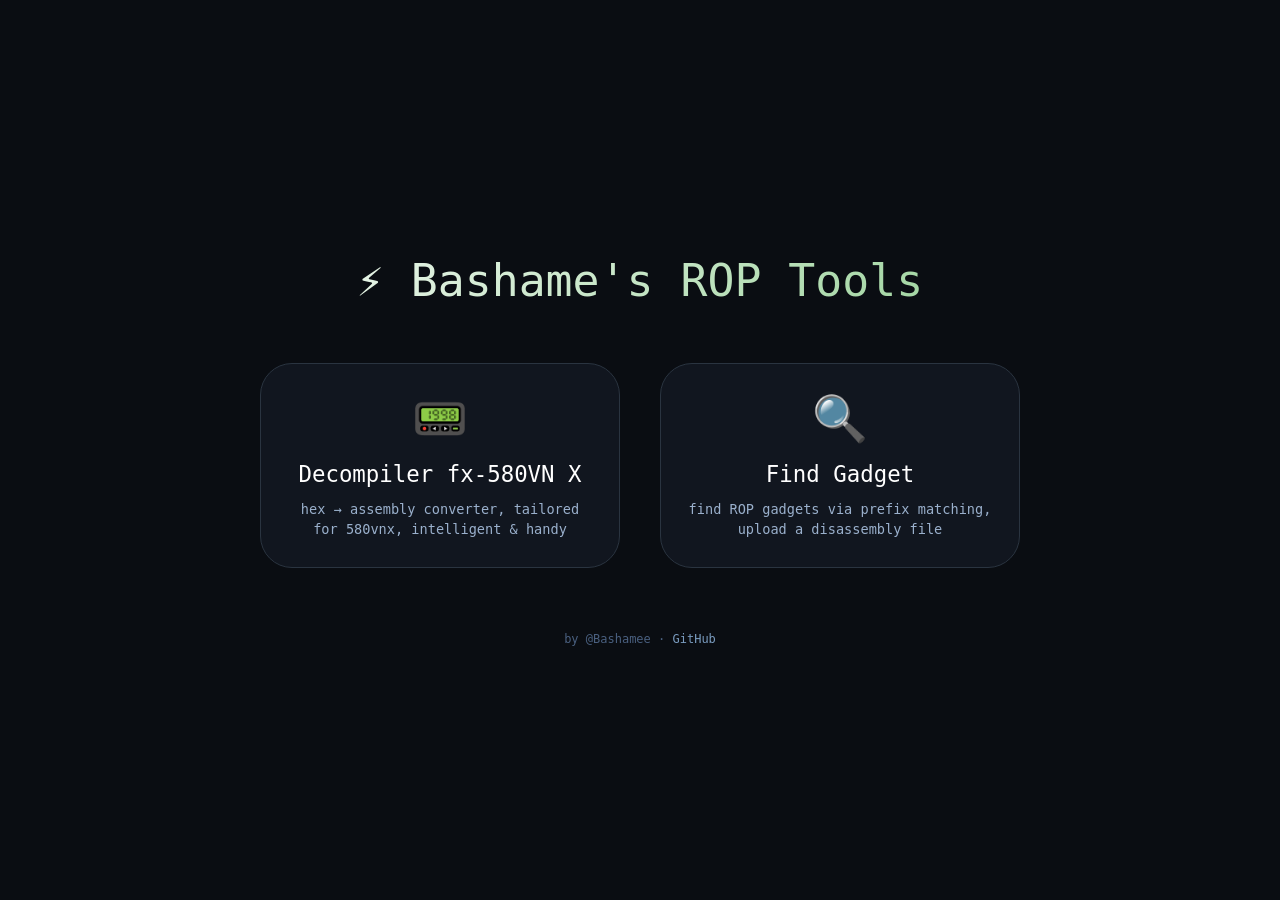
==== index.html @ 03045a9b "Mô tả nội dung cập nhật" ====
<!DOCTYPE html>
<html lang="en">
<head>
    <meta charset="UTF-8">
    <meta name="viewport" content="width=device-width, initial-scale=1.0">
    <title>Bashame's ROP Tools</title>
    <style>
        * { margin: 0; padding: 0; box-sizing: border-box; }
        body { background: #0a0d12; font-family: 'Segoe UI', 'Fira Code', monospace; display: flex; justify-content: center; align-items: center; min-height: 100vh; padding: 20px; }
        .container { text-align: center; max-width: 1000px; width: 100%; }
        h1 { font-size: 2.8rem; font-weight: 500; background: linear-gradient(135deg, #fff, #8bcb8b); background-clip: text; -webkit-background-clip: text; color: transparent; margin-bottom: 56px; }
        .tools { display: flex; flex-wrap: wrap; justify-content: center; gap: 40px; }
        .tool-card { background: #11161f; border: 1px solid #2a3440; border-radius: 32px; padding: 28px 24px; width: 360px; transition: all 0.25s ease; text-decoration: none; display: block; }
        .tool-card:hover { transform: translateY(-6px); border-color: #5a7aaa; background: #161e2a; }
        .tool-icon { font-size: 2.8rem; margin-bottom: 16px; }
        .tool-title { font-size: 1.4rem; font-weight: 500; color: #ffffff; margin-bottom: 12px; white-space: nowrap; }
        .tool-desc { font-size: 0.85rem; color: #9ab0cc; line-height: 1.5; }
        footer { margin-top: 64px; font-size: 0.75rem; color: #4a6080; }
        footer a { color: #7a9cc0; text-decoration: none; }
        @media (max-width: 850px) { .tool-card { width: 320px; } .tool-title { font-size: 1.3rem; } }
        @media (max-width: 750px) { .tool-card { width: 280px; } .tool-title { white-space: normal; } }
        @media (max-width: 650px) { h1 { font-size: 2rem; } .tool-card { width: 260px; } }
    </style>
</head>
<body>
<div class="container">
    <h1>⚡ Bashame's ROP Tools</h1>
    <div class="tools">
        <!-- ĐƯỜNG DẪN NÀY PHẢI TRÙNG VỚI TÊN THƯ MỤC THỰC TẾ -->
        <a href="decompiler580vnx/" class="tool-card">
            <div class="tool-icon">📟</div>
            <div class="tool-title">Decompiler fx-580VN X</div>
            <div class="tool-desc">hex → assembly converter, tailored for 580vnx, intelligent & handy</div>
        </a>
        <a href="findgadget/" class="tool-card">
            <div class="tool-icon">🔍</div>
            <div class="tool-title">Find Gadget</div>
            <div class="tool-desc">find ROP gadgets via prefix matching, upload a disassembly file</div>
        </a>
    </div>
    <footer>
        <span>by @Bashamee · </span>
        <a href="https://github.com/bashamee/roptools" target="_blank">GitHub</a>
    </footer>
</div>
</body>
</html>
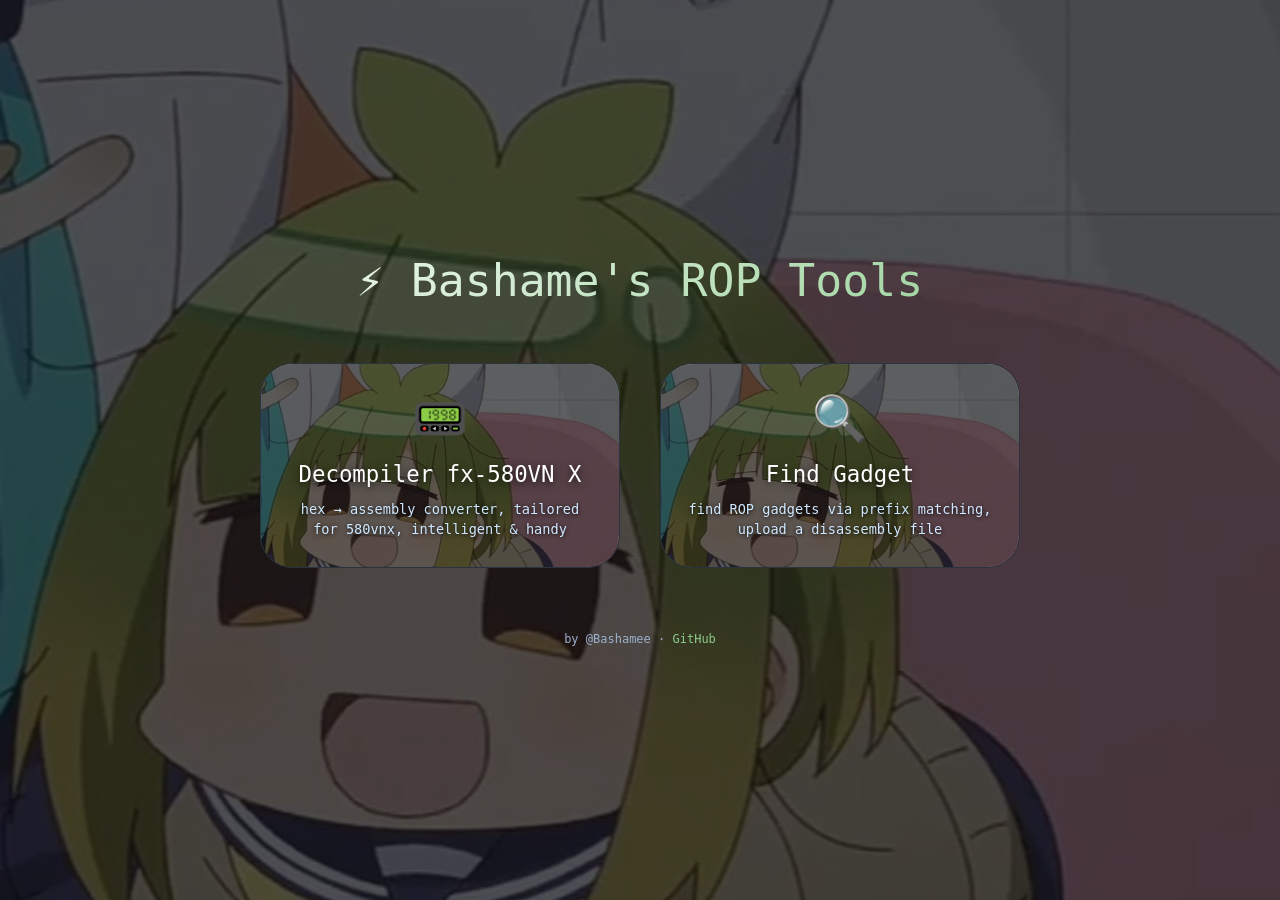
==== commit f28f2ad9: "trol update" ====
--- a/index.html
+++ b/index.html
@@ -6,17 +6,137 @@
     <title>Bashame's ROP Tools</title>
     <style>
         * { margin: 0; padding: 0; box-sizing: border-box; }
-        body { background: #0a0d12; font-family: 'Segoe UI', 'Fira Code', monospace; display: flex; justify-content: center; align-items: center; min-height: 100vh; padding: 20px; }
-        .container { text-align: center; max-width: 1000px; width: 100%; }
-        h1 { font-size: 2.8rem; font-weight: 500; background: linear-gradient(135deg, #fff, #8bcb8b); background-clip: text; -webkit-background-clip: text; color: transparent; margin-bottom: 56px; }
-        .tools { display: flex; flex-wrap: wrap; justify-content: center; gap: 40px; }
-        .tool-card { background: #11161f; border: 1px solid #2a3440; border-radius: 32px; padding: 28px 24px; width: 360px; transition: all 0.25s ease; text-decoration: none; display: block; }
-        .tool-card:hover { transform: translateY(-6px); border-color: #5a7aaa; background: #161e2a; }
-        .tool-icon { font-size: 2.8rem; margin-bottom: 16px; }
-        .tool-title { font-size: 1.4rem; font-weight: 500; color: #ffffff; margin-bottom: 12px; white-space: nowrap; }
-        .tool-desc { font-size: 0.85rem; color: #9ab0cc; line-height: 1.5; }
-        footer { margin-top: 64px; font-size: 0.75rem; color: #4a6080; }
-        footer a { color: #7a9cc0; text-decoration: none; }
+
+        body {
+            background: #0a0d12;
+            font-family: 'Segoe UI', 'Fira Code', monospace;
+            display: flex;
+            justify-content: center;
+            align-items: center;
+            min-height: 100vh;
+            padding: 20px;
+            background-image: url('[data-uri]');
+            background-size: cover;
+            background-position: center;
+            background-attachment: fixed;
+        }
+
+        body::before {
+            content: '';
+            position: fixed;
+            inset: 0;
+            background: rgba(10, 13, 18, 0.72);
+            z-index: 0;
+        }
+
+        .container {
+            text-align: center;
+            max-width: 1000px;
+            width: 100%;
+            position: relative;
+            z-index: 1;
+        }
+
+        h1 {
+            font-size: 2.8rem;
+            font-weight: 500;
+            background: linear-gradient(135deg, #fff, #8bcb8b);
+            background-clip: text;
+            -webkit-background-clip: text;
+            color: transparent;
+            margin-bottom: 56px;
+        }
+
+        .tools {
+            display: flex;
+            flex-wrap: wrap;
+            justify-content: center;
+            gap: 40px;
+        }
+
+        .tool-card {
+            border: 1px solid #2a3440;
+            border-radius: 32px;
+            padding: 28px 24px;
+            width: 360px;
+            transition: all 0.25s ease;
+            text-decoration: none;
+            display: block;
+            position: relative;
+            overflow: hidden;
+        }
+
+        .tool-card::before {
+            content: '';
+            position: absolute;
+            inset: 0;
+            background-image: url('[data-uri]');
+            background-size: cover;
+            background-position: center;
+            border-radius: 32px;
+            z-index: 0;
+            transition: transform 0.3s ease;
+        }
+
+        .tool-card::after {
+            content: '';
+            position: absolute;
+            inset: 0;
+            background: rgba(10, 13, 18, 0.65);
+            border-radius: 32px;
+            z-index: 1;
+            transition: background 0.25s ease;
+        }
+
+        .tool-card:hover::before {
+            transform: scale(1.05);
+        }
+
+        .tool-card:hover::after {
+            background: rgba(10, 13, 18, 0.45);
+        }
+
+        .tool-card:hover {
+            transform: translateY(-6px);
+            border-color: #8bcb8b;
+            box-shadow: 0 12px 40px rgba(139, 203, 139, 0.2);
+        }
+
+        .tool-icon {
+            font-size: 2.8rem;
+            margin-bottom: 16px;
+            position: relative;
+            z-index: 2;
+        }
+
+        .tool-title {
+            font-size: 1.4rem;
+            font-weight: 500;
+            color: #ffffff;
+            margin-bottom: 12px;
+            white-space: nowrap;
+            position: relative;
+            z-index: 2;
+            text-shadow: 0 2px 8px rgba(0,0,0,0.8);
+        }
+
+        .tool-desc {
+            font-size: 0.85rem;
+            color: #d0e8ff;
+            line-height: 1.5;
+            position: relative;
+            z-index: 2;
+            text-shadow: 0 1px 4px rgba(0,0,0,0.9);
+        }
+
+        footer {
+            margin-top: 64px;
+            font-size: 0.75rem;
+            color: #9ab0cc;
+        }
+
+        footer a { color: #8bcb8b; text-decoration: none; }
+
         @media (max-width: 850px) { .tool-card { width: 320px; } .tool-title { font-size: 1.3rem; } }
         @media (max-width: 750px) { .tool-card { width: 280px; } .tool-title { white-space: normal; } }
         @media (max-width: 650px) { h1 { font-size: 2rem; } .tool-card { width: 260px; } }
@@ -26,7 +146,6 @@
 <div class="container">
     <h1>⚡ Bashame's ROP Tools</h1>
     <div class="tools">
-        <!-- ĐƯỜNG DẪN NÀY PHẢI TRÙNG VỚI TÊN THƯ MỤC THỰC TẾ -->
         <a href="decompiler580vnx/" class="tool-card">
             <div class="tool-icon">📟</div>
             <div class="tool-title">Decompiler fx-580VN X</div>
@@ -44,4 +163,4 @@
     </footer>
 </div>
 </body>
-</html>+</html>
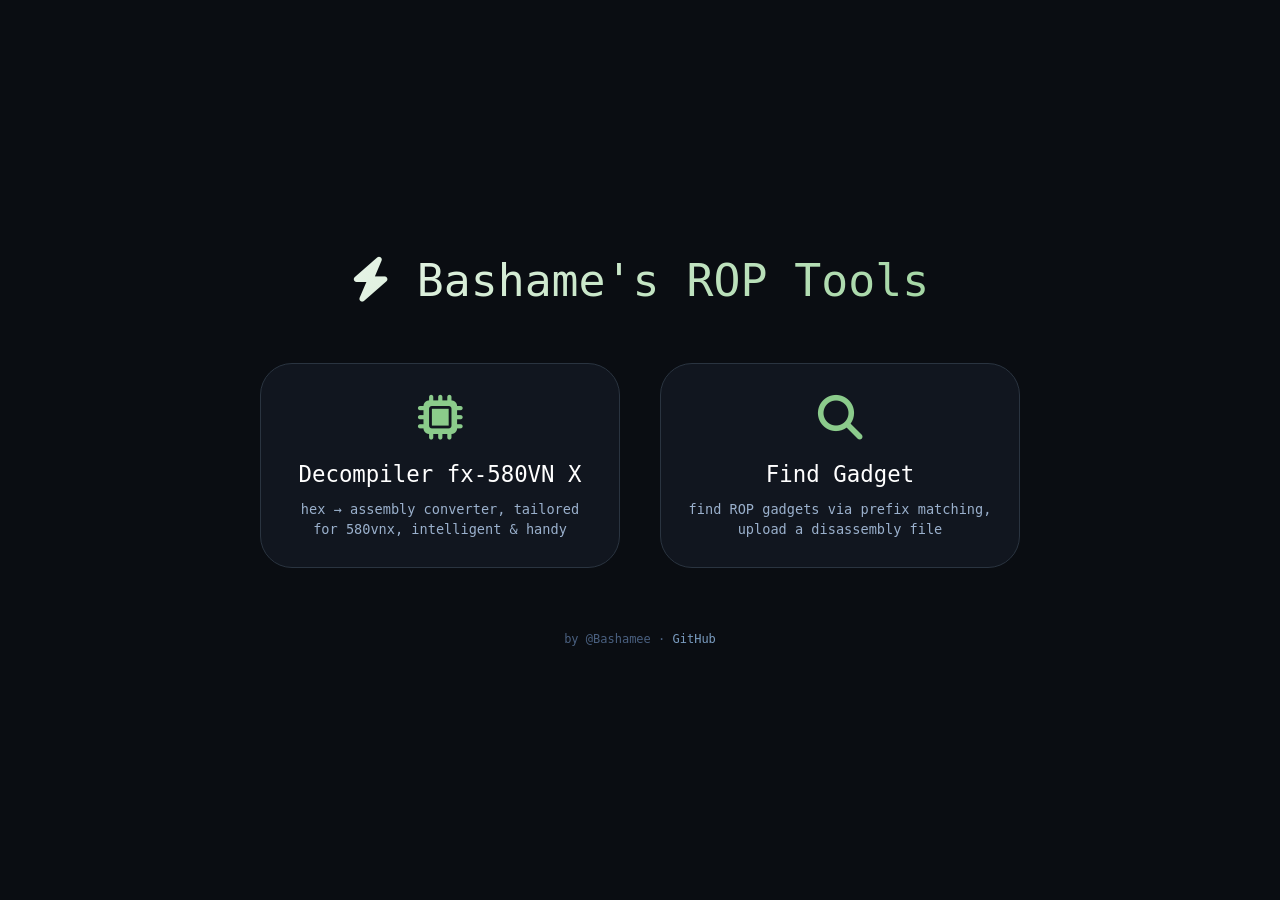
==== commit 0560f949: "refactor: separate ui assets, use font awesome and setup ci" ====
--- a/index.html
+++ b/index.html
@@ -1,166 +1,156 @@
-<!DOCTYPE html>
+<!doctype html>
 <html lang="en">
-<head>
-    <meta charset="UTF-8">
-    <meta name="viewport" content="width=device-width, initial-scale=1.0">
+  <head>
+    <meta charset="UTF-8" />
+    <meta name="viewport" content="width=device-width, initial-scale=1.0" />
     <title>Bashame's ROP Tools</title>
+    <link
+      rel="stylesheet"
+      href="https://cdnjs.cloudflare.com/ajax/libs/font-awesome/6.4.0/css/all.min.css"
+    />
     <style>
-        * { margin: 0; padding: 0; box-sizing: border-box; }
+      * {
+        margin: 0;
+        padding: 0;
+        box-sizing: border-box;
+      }
 
-        body {
-            background: #0a0d12;
-            font-family: 'Segoe UI', 'Fira Code', monospace;
-            display: flex;
-            justify-content: center;
-            align-items: center;
-            min-height: 100vh;
-            padding: 20px;
-            background-image: url('[data-uri]');
-            background-size: cover;
-            background-position: center;
-            background-attachment: fixed;
+      body {
+        background: #0a0d12;
+        font-family: "Segoe UI", "Fira Code", monospace;
+        display: flex;
+        justify-content: center;
+        align-items: center;
+        min-height: 100vh;
+        padding: 20px;
+      }
+
+      .container {
+        text-align: center;
+        max-width: 1000px;
+        width: 100%;
+      }
+
+      h1 {
+        font-size: 2.8rem;
+        font-weight: 500;
+        background: linear-gradient(135deg, #fff, #8bcb8b);
+        background-clip: text;
+        -webkit-background-clip: text;
+        color: transparent;
+        margin-bottom: 56px;
+      }
+
+      .tools {
+        display: flex;
+        flex-wrap: wrap;
+        justify-content: center;
+        gap: 40px;
+      }
+
+      .tool-card {
+        background: #11161f;
+        border: 1px solid #2a3440;
+        border-radius: 32px;
+        padding: 28px 24px;
+        width: 360px;
+        transition: all 0.25s ease;
+        text-decoration: none;
+        display: block;
+      }
+
+      .tool-card:hover {
+        transform: translateY(-6px);
+        border-color: #5a7aaa;
+        background: #161e2a;
+      }
+
+      .tool-icon {
+        font-size: 2.8rem;
+        margin-bottom: 16px;
+        color: #8bcb8b;
+      }
+
+      .tool-title {
+        font-size: 1.4rem;
+        font-weight: 500;
+        color: #ffffff;
+        margin-bottom: 12px;
+        white-space: nowrap;
+      }
+
+      .tool-desc {
+        font-size: 0.85rem;
+        color: #9ab0cc;
+        line-height: 1.5;
+      }
+
+      footer {
+        margin-top: 64px;
+        font-size: 0.75rem;
+        color: #4a6080;
+      }
+
+      footer a {
+        color: #7a9cc0;
+        text-decoration: none;
+      }
+
+      @media (max-width: 850px) {
+        .tool-card {
+          width: 320px;
         }
+        .tool-title {
+          font-size: 1.3rem;
+        }
+      }
 
-        body::before {
-            content: '';
-            position: fixed;
-            inset: 0;
-            background: rgba(10, 13, 18, 0.72);
-            z-index: 0;
+      @media (max-width: 750px) {
+        .tool-card {
+          width: 280px;
         }
+        .tool-title {
+          white-space: normal;
+        }
+      }
 
-        .container {
-            text-align: center;
-            max-width: 1000px;
-            width: 100%;
-            position: relative;
-            z-index: 1;
+      @media (max-width: 650px) {
+        h1 {
+          font-size: 2rem;
         }
-
-        h1 {
-            font-size: 2.8rem;
-            font-weight: 500;
-            background: linear-gradient(135deg, #fff, #8bcb8b);
-            background-clip: text;
-            -webkit-background-clip: text;
-            color: transparent;
-            margin-bottom: 56px;
+        .tool-card {
+          width: 260px;
         }
-
-        .tools {
-            display: flex;
-            flex-wrap: wrap;
-            justify-content: center;
-            gap: 40px;
-        }
-
-        .tool-card {
-            border: 1px solid #2a3440;
-            border-radius: 32px;
-            padding: 28px 24px;
-            width: 360px;
-            transition: all 0.25s ease;
-            text-decoration: none;
-            display: block;
-            position: relative;
-            overflow: hidden;
-        }
-
-        .tool-card::before {
-            content: '';
-            position: absolute;
-            inset: 0;
-            background-image: url('[data-uri]');
-            background-size: cover;
-            background-position: center;
-            border-radius: 32px;
-            z-index: 0;
-            transition: transform 0.3s ease;
-        }
-
-        .tool-card::after {
-            content: '';
-            position: absolute;
-            inset: 0;
-            background: rgba(10, 13, 18, 0.65);
-            border-radius: 32px;
-            z-index: 1;
-            transition: background 0.25s ease;
-        }
-
-        .tool-card:hover::before {
-            transform: scale(1.05);
-        }
-
-        .tool-card:hover::after {
-            background: rgba(10, 13, 18, 0.45);
-        }
-
-        .tool-card:hover {
-            transform: translateY(-6px);
-            border-color: #8bcb8b;
-            box-shadow: 0 12px 40px rgba(139, 203, 139, 0.2);
-        }
-
-        .tool-icon {
-            font-size: 2.8rem;
-            margin-bottom: 16px;
-            position: relative;
-            z-index: 2;
-        }
-
-        .tool-title {
-            font-size: 1.4rem;
-            font-weight: 500;
-            color: #ffffff;
-            margin-bottom: 12px;
-            white-space: nowrap;
-            position: relative;
-            z-index: 2;
-            text-shadow: 0 2px 8px rgba(0,0,0,0.8);
-        }
-
-        .tool-desc {
-            font-size: 0.85rem;
-            color: #d0e8ff;
-            line-height: 1.5;
-            position: relative;
-            z-index: 2;
-            text-shadow: 0 1px 4px rgba(0,0,0,0.9);
-        }
-
-        footer {
-            margin-top: 64px;
-            font-size: 0.75rem;
-            color: #9ab0cc;
-        }
-
-        footer a { color: #8bcb8b; text-decoration: none; }
-
-        @media (max-width: 850px) { .tool-card { width: 320px; } .tool-title { font-size: 1.3rem; } }
-        @media (max-width: 750px) { .tool-card { width: 280px; } .tool-title { white-space: normal; } }
-        @media (max-width: 650px) { h1 { font-size: 2rem; } .tool-card { width: 260px; } }
+      }
     </style>
-</head>
-<body>
-<div class="container">
-    <h1>⚡ Bashame's ROP Tools</h1>
-    <div class="tools">
+  </head>
+  <body>
+    <div class="container">
+      <h1><i class="fa-solid fa-bolt"></i> Bashame's ROP Tools</h1>
+      <div class="tools">
         <a href="decompiler580vnx/" class="tool-card">
-            <div class="tool-icon">📟</div>
-            <div class="tool-title">Decompiler fx-580VN X</div>
-            <div class="tool-desc">hex → assembly converter, tailored for 580vnx, intelligent & handy</div>
+          <div class="tool-icon"><i class="fa-solid fa-microchip"></i></div>
+          <div class="tool-title">Decompiler fx-580VN X</div>
+          <div class="tool-desc">
+            hex → assembly converter, tailored for 580vnx, intelligent & handy
+          </div>
         </a>
         <a href="findgadget/" class="tool-card">
-            <div class="tool-icon">🔍</div>
-            <div class="tool-title">Find Gadget</div>
-            <div class="tool-desc">find ROP gadgets via prefix matching, upload a disassembly file</div>
+          <div class="tool-icon">
+            <i class="fa-solid fa-magnifying-glass"></i>
+          </div>
+          <div class="tool-title">Find Gadget</div>
+          <div class="tool-desc">
+            find ROP gadgets via prefix matching, upload a disassembly file
+          </div>
         </a>
+      </div>
+      <footer>
+        <span>by @Bashamee · </span>
+        <a href="https://github.com/bashamee/roptools" target="_blank"
+          >GitHub</a
+        >
+      </footer>
     </div>
-    <footer>
-        <span>by @Bashamee · </span>
-        <a href="https://github.com/bashamee/roptools" target="_blank">GitHub</a>
-    </footer>
-</div>
-</body>
+  </body>
 </html>
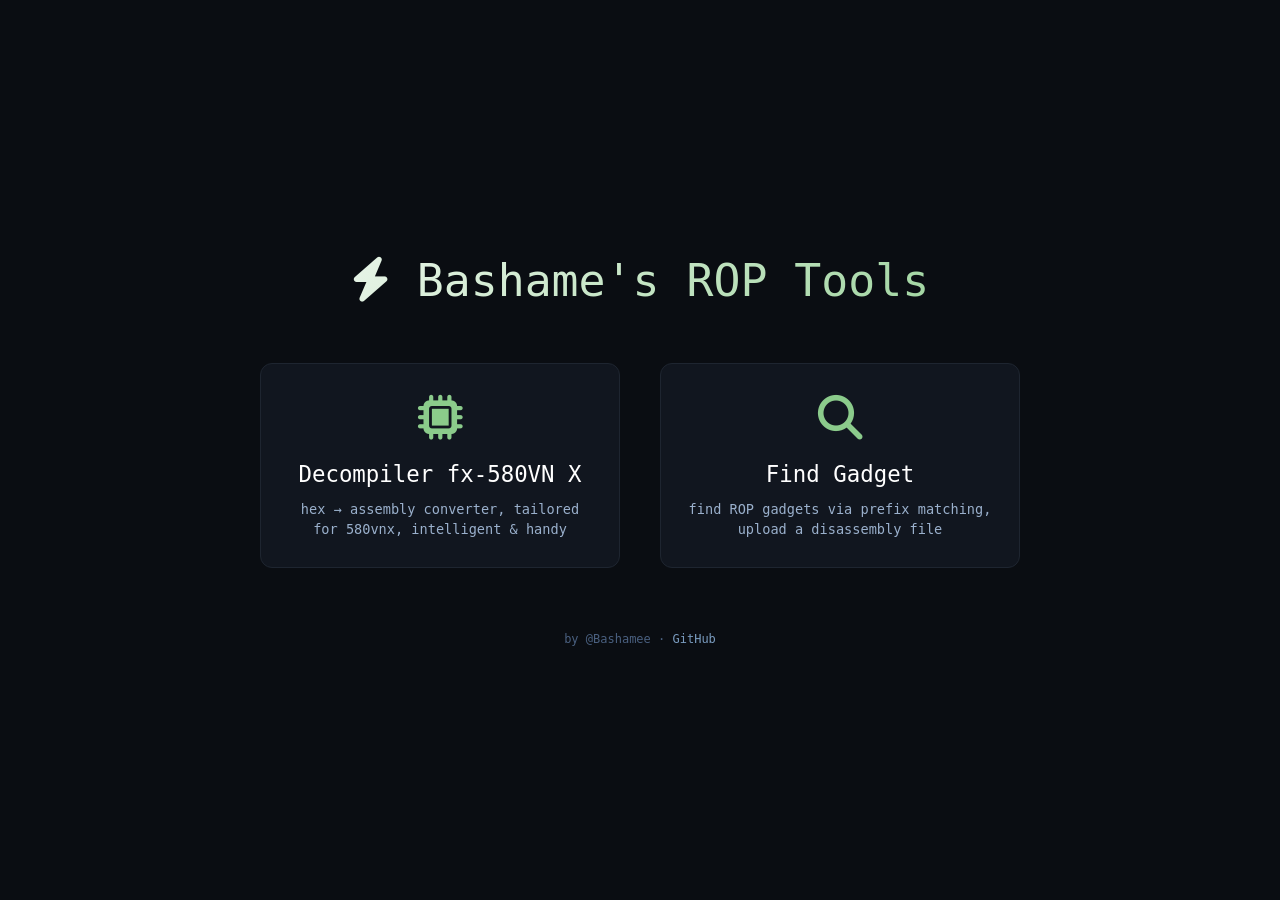
==== commit f06ff0e1: "add some test for pr and refactor" ====
--- a/index.html
+++ b/index.html
@@ -1,156 +1,160 @@
 <!doctype html>
 <html lang="en">
-  <head>
-    <meta charset="UTF-8" />
-    <meta name="viewport" content="width=device-width, initial-scale=1.0" />
-    <title>Bashame's ROP Tools</title>
-    <link
-      rel="stylesheet"
-      href="https://cdnjs.cloudflare.com/ajax/libs/font-awesome/6.4.0/css/all.min.css"
-    />
-    <style>
-      * {
-        margin: 0;
-        padding: 0;
-        box-sizing: border-box;
-      }
+    <head>
+        <meta charset="UTF-8" />
+        <meta name="viewport" content="width=device-width, initial-scale=1.0" />
+        <title>Bashame's ROP Tools</title>
+        <link
+            rel="stylesheet"
+            href="https://cdnjs.cloudflare.com/ajax/libs/font-awesome/6.4.0/css/all.min.css"
+        />
+        <style>
+            * {
+                margin: 0;
+                padding: 0;
+                box-sizing: border-box;
+            }
 
-      body {
-        background: #0a0d12;
-        font-family: "Segoe UI", "Fira Code", monospace;
-        display: flex;
-        justify-content: center;
-        align-items: center;
-        min-height: 100vh;
-        padding: 20px;
-      }
+            body {
+                background: #0a0d12;
+                font-family: "Segoe UI", "Fira Code", monospace;
+                display: flex;
+                justify-content: center;
+                align-items: center;
+                min-height: 100vh;
+                padding: 20px;
+            }
 
-      .container {
-        text-align: center;
-        max-width: 1000px;
-        width: 100%;
-      }
+            .container {
+                text-align: center;
+                max-width: 1000px;
+                width: 100%;
+            }
 
-      h1 {
-        font-size: 2.8rem;
-        font-weight: 500;
-        background: linear-gradient(135deg, #fff, #8bcb8b);
-        background-clip: text;
-        -webkit-background-clip: text;
-        color: transparent;
-        margin-bottom: 56px;
-      }
+            h1 {
+                font-size: 2.8rem;
+                font-weight: 500;
+                background: linear-gradient(135deg, #fff, #8bcb8b);
+                background-clip: text;
+                -webkit-background-clip: text;
+                color: transparent;
+                margin-bottom: 56px;
+            }
 
-      .tools {
-        display: flex;
-        flex-wrap: wrap;
-        justify-content: center;
-        gap: 40px;
-      }
+            .tools {
+                display: flex;
+                flex-wrap: wrap;
+                justify-content: center;
+                gap: 40px;
+            }
 
-      .tool-card {
-        background: #11161f;
-        border: 1px solid #2a3440;
-        border-radius: 32px;
-        padding: 28px 24px;
-        width: 360px;
-        transition: all 0.25s ease;
-        text-decoration: none;
-        display: block;
-      }
+            .tool-card {
+                background: #11161f;
+                border: 1px solid #1e2530;
+                border-radius: 12px;
+                padding: 28px 24px;
+                width: 360px;
+                transition: all 0.25s ease;
+                text-decoration: none;
+                display: block;
+            }
 
-      .tool-card:hover {
-        transform: translateY(-6px);
-        border-color: #5a7aaa;
-        background: #161e2a;
-      }
+            .tool-card:hover {
+                transform: translateY(-6px);
+                border-color: #5a7aaa;
+                background: #161e2a;
+            }
 
-      .tool-icon {
-        font-size: 2.8rem;
-        margin-bottom: 16px;
-        color: #8bcb8b;
-      }
+            .tool-icon {
+                font-size: 2.8rem;
+                margin-bottom: 16px;
+                color: #8bcb8b;
+            }
 
-      .tool-title {
-        font-size: 1.4rem;
-        font-weight: 500;
-        color: #ffffff;
-        margin-bottom: 12px;
-        white-space: nowrap;
-      }
+            .tool-title {
+                font-size: 1.4rem;
+                font-weight: 500;
+                color: #ffffff;
+                margin-bottom: 12px;
+                white-space: nowrap;
+            }
 
-      .tool-desc {
-        font-size: 0.85rem;
-        color: #9ab0cc;
-        line-height: 1.5;
-      }
+            .tool-desc {
+                font-size: 0.85rem;
+                color: #9ab0cc;
+                line-height: 1.5;
+            }
 
-      footer {
-        margin-top: 64px;
-        font-size: 0.75rem;
-        color: #4a6080;
-      }
+            footer {
+                margin-top: 64px;
+                font-size: 0.75rem;
+                color: #4a6080;
+            }
 
-      footer a {
-        color: #7a9cc0;
-        text-decoration: none;
-      }
+            footer a {
+                color: #7a9cc0;
+                text-decoration: none;
+            }
 
-      @media (max-width: 850px) {
-        .tool-card {
-          width: 320px;
-        }
-        .tool-title {
-          font-size: 1.3rem;
-        }
-      }
+            @media (max-width: 850px) {
+                .tool-card {
+                    width: 320px;
+                }
+                .tool-title {
+                    font-size: 1.3rem;
+                }
+            }
 
-      @media (max-width: 750px) {
-        .tool-card {
-          width: 280px;
-        }
-        .tool-title {
-          white-space: normal;
-        }
-      }
+            @media (max-width: 750px) {
+                .tool-card {
+                    width: 280px;
+                }
+                .tool-title {
+                    white-space: normal;
+                }
+            }
 
-      @media (max-width: 650px) {
-        h1 {
-          font-size: 2rem;
-        }
-        .tool-card {
-          width: 260px;
-        }
-      }
-    </style>
-  </head>
-  <body>
-    <div class="container">
-      <h1><i class="fa-solid fa-bolt"></i> Bashame's ROP Tools</h1>
-      <div class="tools">
-        <a href="decompiler580vnx/" class="tool-card">
-          <div class="tool-icon"><i class="fa-solid fa-microchip"></i></div>
-          <div class="tool-title">Decompiler fx-580VN X</div>
-          <div class="tool-desc">
-            hex → assembly converter, tailored for 580vnx, intelligent & handy
-          </div>
-        </a>
-        <a href="findgadget/" class="tool-card">
-          <div class="tool-icon">
-            <i class="fa-solid fa-magnifying-glass"></i>
-          </div>
-          <div class="tool-title">Find Gadget</div>
-          <div class="tool-desc">
-            find ROP gadgets via prefix matching, upload a disassembly file
-          </div>
-        </a>
-      </div>
-      <footer>
-        <span>by @Bashamee · </span>
-        <a href="https://github.com/bashamee/roptools" target="_blank"
-          >GitHub</a
-        >
-      </footer>
-    </div>
-  </body>
+            @media (max-width: 650px) {
+                h1 {
+                    font-size: 2rem;
+                }
+                .tool-card {
+                    width: 260px;
+                }
+            }
+        </style>
+    </head>
+    <body>
+        <div class="container">
+            <h1><i class="fa-solid fa-bolt"></i> Bashame's ROP Tools</h1>
+            <div class="tools">
+                <a href="decompiler580vnx/" class="tool-card">
+                    <div class="tool-icon">
+                        <i class="fa-solid fa-microchip"></i>
+                    </div>
+                    <div class="tool-title">Decompiler fx-580VN X</div>
+                    <div class="tool-desc">
+                        hex → assembly converter, tailored for 580vnx,
+                        intelligent & handy
+                    </div>
+                </a>
+                <a href="findgadget/" class="tool-card">
+                    <div class="tool-icon">
+                        <i class="fa-solid fa-magnifying-glass"></i>
+                    </div>
+                    <div class="tool-title">Find Gadget</div>
+                    <div class="tool-desc">
+                        find ROP gadgets via prefix matching, upload a
+                        disassembly file
+                    </div>
+                </a>
+            </div>
+            <footer>
+                <span>by @Bashamee · </span>
+                <a href="https://github.com/bashamee/roptools" target="_blank"
+                    >GitHub</a
+                >
+            </footer>
+        </div>
+    </body>
 </html>
